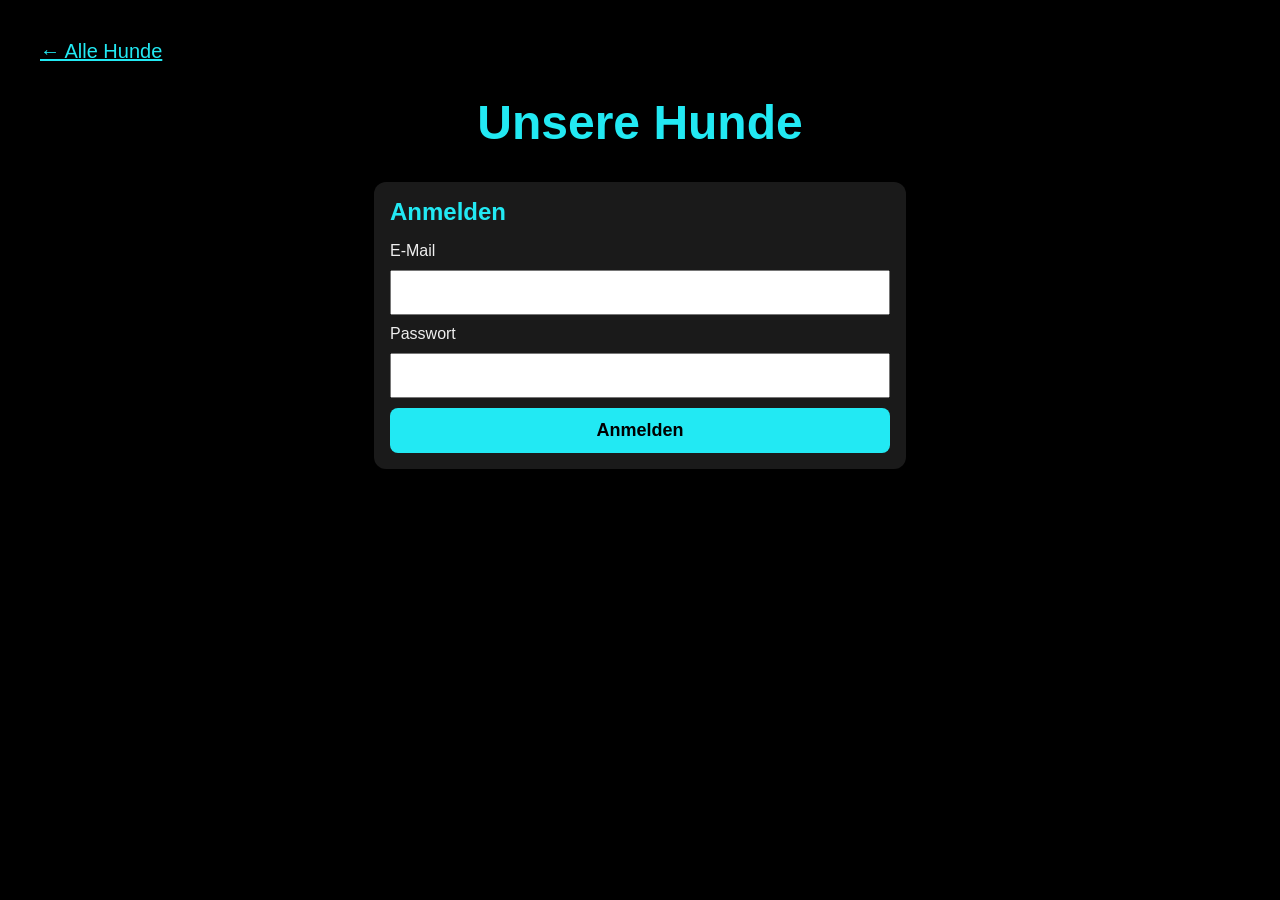
==== anmelden.html @ 5a35199b "Übersicht und Posts öffentlich, Anmeldung nur zum Mitmachen - index.html ist jetzt die öffentliche H" ====
<!DOCTYPE html>
<!-- Die Anmeldung. Nur nötig, um zu posten, zu kommentieren oder abzustimmen. -->
<html lang="de">
<head>
  <!-- Damit Umlaute wie ä, ö, ü richtig angezeigt werden -->
  <meta charset="UTF-8">
  <!-- Damit die Seite auch auf dem Handy gut aussieht -->
  <meta name="viewport" content="width=device-width, initial-scale=1.0">
  <!-- Dieser Titel steht oben im Browser-Tab -->
  <title>Unsere Hunde – Anmelden</title>
  <!-- Hier holen wir unsere Stil-Datei. Bei Änderungen an style.css die Zahl erhöhen (v=11, v=12 ...) -->
  <link rel="stylesheet" href="style.css?v=10">

  <!-- Damit man die Seite als App installieren kann (PWA) -->
  <link rel="manifest" href="manifest.json?v=2">
  <meta name="theme-color" content="#000000">
  <link rel="apple-touch-icon" href="icons/apple-touch-icon.png">
  <meta name="mobile-web-app-capable" content="yes">
  <meta name="apple-mobile-web-app-capable" content="yes">
  <meta name="apple-mobile-web-app-status-bar-style" content="black">
  <meta name="apple-mobile-web-app-title" content="Unsere Hunde">
  <script src="app.js?v=1"></script>

  <!-- Verbindung zur Datenbank -->
  <script src="lib/supabase-2.45.4.js"></script>
  <script src="db.js?v=2"></script>
</head>
<body>
  <div class="kopfzeile">
    <a href="index.html">← Alle Hunde</a>
  </div>

  <h1>Unsere Hunde</h1>

  <!-- Schritt 1: Mit E-Mail und Passwort anmelden -->
  <!-- Konten gibt es nur, wenn der Admin sie in Supabase angelegt hat. -->
  <form class="formular-kasten" id="anmelde-formular" hidden>
    <h2>Anmelden</h2>
    <label for="email">E-Mail</label>
    <input type="email" id="email" autocomplete="username" required>
    <label for="passwort">Passwort</label>
    <input type="password" id="passwort" autocomplete="current-password" required>
    <button type="submit" id="anmelde-knopf">Anmelden</button>
  </form>

  <!-- Schritt 2 (nur beim ersten Mal): Namen wählen, der bei Kommentaren steht -->
  <form class="formular-kasten" id="name-formular" hidden>
    <h2>Wie heisst du?</h2>
    <label for="name">Dieser Name steht bei deinen Kommentaren.</label>
    <input type="text" id="name" placeholder="Dein Name" required>
    <button type="submit">Los!</button>
  </form>

  <script>
    const anmeldeFormular = document.getElementById("anmelde-formular");
    const nameFormular = document.getElementById("name-formular");

    // Wohin nach dem Anmelden? Zurück zur Seite, von der man kam (sonst Übersicht).
    // Nur Seiten von uns erlauben, z.B. "profil.html?hund=..."
    let zurueck = new URLSearchParams(window.location.search).get("zurueck") || "";
    if (!/^[a-z-]+\.html(\?[\w=&-]*)?$/.test(zurueck) || zurueck.startsWith("anmelden.html")) {
      zurueck = "index.html";
    }

    // Wie geht es weiter, wenn man angemeldet ist?
    // Hat man schon einen Namen → Übersicht. Sonst → Namen wählen.
    async function weiter(benutzerId) {
      const { data: ich, error } = await db.from("benutzer").select("name").eq("id", benutzerId).maybeSingle();
      if (error) {
        fehler("Die Daten konnten nicht geladen werden.", error);
        return;
      }
      if (ich) {
        window.location.replace(zurueck);
      } else {
        anmeldeFormular.hidden = true;
        nameFormular.hidden = false;
        document.getElementById("name").focus();
      }
    }

    // Beim Öffnen: Ist man schon angemeldet?
    db.auth.getSession().then(function (antwort) {
      const session = antwort.data.session;
      if (session) {
        weiter(session.user.id);
      } else {
        anmeldeFormular.hidden = false;
      }
    });

    // Schritt 1: Anmelden
    anmeldeFormular.addEventListener("submit", async function (event) {
      event.preventDefault(); // Seite nicht neu laden
      const knopf = document.getElementById("anmelde-knopf");
      knopf.disabled = true;
      knopf.textContent = "Einen Moment ...";

      const { data, error } = await db.auth.signInWithPassword({
        email: document.getElementById("email").value.trim(),
        password: document.getElementById("passwort").value,
      });

      knopf.disabled = false;
      knopf.textContent = "Anmelden";
      if (error) {
        alert("E-Mail oder Passwort stimmt nicht.");
        return;
      }
      weiter(data.user.id);
    });

    // Schritt 2: Namen speichern
    nameFormular.addEventListener("submit", async function (event) {
      event.preventDefault();
      const name = document.getElementById("name").value.trim();
      if (name === "") return;

      const { error } = await db.from("benutzer").insert({ name: name });
      if (error) {
        fehler("Der Name konnte nicht gespeichert werden.", error);
        return;
      }
      window.location.replace(zurueck);
    });
  </script>
</body>
</html>
---- style.css ----
/* Das ist unsere Stil-Datei (CSS). Hier bestimmen wir, wie die Seite aussieht. */

/* "body" ist die ganze Seite */
body {
  /* Hintergrundfarbe der Seite */
  background-color: #000000;
  /* Farbe vom Text (hell, damit man ihn auf dem schwarzen Hintergrund lesen kann) */
  color: #eeeeee;
  /* Schriftart */
  font-family: Arial, Helvetica, sans-serif;
  /* Abstand zum Rand */
  margin: 40px;
}

/* "h1" ist die grosse Überschrift */
h1 {
  /* Farbe der Überschrift */
  color: #22e9f3;
  /* Grösse der Schrift */
  font-size: 48px;
  /* Text in die Mitte setzen */
  text-align: center;
}

/* Der Bereich mit dem Eingabefeld und dem Knopf */
.name-eingabe {
  /* In die Mitte setzen */
  text-align: center;
  /* Abstand nach oben */
  margin-top: 40px;
}

/* Das Eingabefeld und der Knopf */
.name-eingabe input,
.name-eingabe button {
  /* Grösse der Schrift */
  font-size: 24px;
  /* Abstand innen */
  padding: 10px;
}

/* ===== Profil-Liste ===== */

/* Die ganze Liste */
.profile {
  /* Keine Aufzählungspunkte */
  list-style: none;
  padding: 0;
  /* Nicht breiter als 500px und in der Mitte */
  max-width: 500px;
  margin: 0 auto;
}

/* Ein einzelnes Profil */
.profil {
  /* Abstand zum nächsten Profil */
  margin-bottom: 20px;
  /* Kasten um das Profil */
  background-color: #1a1a1a;
  border-radius: 12px;
}

/* Der Link im Profil (darauf klickt man, um das Profil zu öffnen) */
.profil a {
  /* Bild und Name nebeneinander */
  display: flex;
  align-items: center;
  /* Abstand zwischen Bild und Name */
  gap: 20px;
  padding: 12px;
  /* Keine Unterstreichung wie bei normalen Links */
  text-decoration: none;
}

/* Wenn man mit der Maus über ein Profil fährt, wird es etwas heller */
.profil:hover {
  background-color: #2a2a2a;
}

/* Das Profilbild */
.profil img {
  /* Grösse vom Bild */
  width: 80px;
  height: 80px;
  /* Bild füllt den Kreis aus, ohne verzerrt zu werden */
  object-fit: cover;
  /* Rundes Bild */
  border-radius: 50%;
  /* Rahmen um das Bild */
  border: 3px solid #22e9f3;
  /* Das Bild nie zusammendrücken, auch wenn der Platz knapp ist */
  flex-shrink: 0;
}

/* Der Name vom Hund */
.hundename {
  color: #ffffff;
  font-size: 28px;
  font-weight: bold;
}

/* ===== Handy ===== */
/* Diese Regeln gelten nur, wenn der Bildschirm schmaler als 600px ist */
@media (max-width: 600px) {
  body {
    /* Weniger Rand, damit mehr Platz für die Profile bleibt */
    margin: 16px;
  }

  h1 {
    font-size: 32px;
  }

  .profil img {
    width: 64px;
    height: 64px;
  }

  .hundename {
    font-size: 22px;
  }
}

/* ===== Kopfzeile auf der Übersicht ===== */
/* "Hallo Name" links, "Abmelden" rechts */
.kopfzeile {
  display: flex;
  justify-content: space-between;
  align-items: center;
  font-size: 20px;
}

/* Der Abmelden-Link */
.kopfzeile a {
  color: #22e9f3;
}

/* ===== Profilseite von einem Hund ===== */

/* Profilbild und Name oben */
.profil-kopf {
  display: flex;
  align-items: center;
  justify-content: center;
  gap: 20px;
}

.profil-kopf img {
  width: 100px;
  height: 100px;
  object-fit: cover;
  border-radius: 50%;
  border: 3px solid #22e9f3;
  flex-shrink: 0;
}

/* Ein Post: Bild, Beschreibung, Kommentare */
.post {
  max-width: 500px;
  margin: 0 auto 40px auto;
  background-color: #1a1a1a;
  border-radius: 12px;
  /* Ecken vom Bild auch abrunden */
  overflow: hidden;
}

/* Das Bild im Post: so breit wie der Kasten */
.post img {
  width: 100%;
  /* Alle Bilder gleich hoch, nichts wird verzerrt */
  aspect-ratio: 1 / 1;
  object-fit: cover;
  display: block;
}

/* Beschreibung unter dem Bild */
.beschreibung {
  font-size: 20px;
  margin: 12px 12px 4px 12px;
}

/* Das Datum, klein und grau */
.datum {
  color: #888888;
  font-size: 14px;
  margin: 0 12px 12px 12px;
}

/* Die Kommentar-Liste */
.kommentare {
  list-style: none;
  padding: 0 12px;
  margin: 0;
}

.kommentare li {
  padding: 6px 0;
  border-top: 1px solid #333333;
}

/* Der Name vor dem Kommentar */
.kommentare strong {
  color: #22e9f3;
}

/* Eingabefeld und Knopf für neue Kommentare */
.kommentar-eingabe {
  display: flex;
  gap: 8px;
  padding: 12px;
}

.kommentar-eingabe input {
  /* Das Feld nimmt den ganzen restlichen Platz */
  flex: 1;
  min-width: 0;
  font-size: 16px;
  padding: 8px;
}

.kommentar-eingabe button {
  font-size: 16px;
  padding: 8px 12px;
}

/* ===== Daumen hoch / runter ===== */
.daumen {
  display: flex;
  gap: 8px;
  padding: 0 12px 12px 12px;
}

.daumen button {
  font-size: 18px;
  padding: 6px 14px;
  background-color: #2a2a2a;
  color: #eeeeee;
  border: 2px solid #444444;
  border-radius: 20px;
  cursor: pointer;
}

/* Der Daumen, den man selbst gewählt hat, leuchtet */
.daumen button.gewaehlt {
  border-color: #22e9f3;
  background-color: #0d3b3d;
}

/* Wenn man selbst ein Herz gegeben hat, leuchtet es rot */
.daumen button.herz.gewaehlt {
  border-color: #ff4d6d;
  background-color: #3d0d16;
}

/* ===== Mein Profil ===== */

/* Was "hidden" ist, soll wirklich unsichtbar sein */
[hidden] {
  display: none !important;
}

/* Ein Kasten mit Formular (Profil bearbeiten, Foto posten) */
.formular-kasten {
  max-width: 500px;
  margin: 0 auto 30px auto;
  background-color: #1a1a1a;
  border-radius: 12px;
  padding: 16px;
  /* Alles untereinander */
  display: flex;
  flex-direction: column;
  gap: 10px;
}

.formular-kasten h2 {
  color: #22e9f3;
  margin: 0 0 6px 0;
}

.formular-kasten input[type="text"],
.formular-kasten input[type="email"],
.formular-kasten input[type="password"] {
  font-size: 18px;
  padding: 10px;
}

/* Knopf gesperrt, z.B. während dem Hochladen */
.formular-kasten button:disabled {
  opacity: 0.6;
  cursor: wait;
}

.formular-kasten button {
  font-size: 18px;
  padding: 12px;
  background-color: #22e9f3;
  color: #000000;
  border: none;
  border-radius: 8px;
  font-weight: bold;
  cursor: pointer;
}

/* Bild antippen, um eine Datei auszuwählen */
.bild-waehlen {
  display: flex;
  flex-direction: column;
  align-items: center;
  gap: 6px;
  cursor: pointer;
  color: #22e9f3;
}

/* Profilbild im Formular: rund */
.bild-waehlen img {
  width: 100px;
  height: 100px;
  object-fit: cover;
  border-radius: 50%;
  border: 3px solid #22e9f3;
}

/* Grosses Feld zum Foto auswählen */
.foto-waehlen {
  border: 2px dashed #444444;
  border-radius: 12px;
  padding: 20px;
  font-size: 20px;
}

/* Vorschau vom Foto: quadratisch wie im Profil */
.foto-waehlen img {
  width: 100%;
  height: auto;
  aspect-ratio: 1 / 1;
  border-radius: 8px;
  border: none;
}

/* Kleiner grauer Hinweistext */
.hinweis {
  color: #888888;
  text-align: center;
  font-size: 14px;
}

/* Der eigene Hund in der Übersicht hat einen türkisen Rahmen */
.mein-profil {
  border: 2px solid #22e9f3;
}

/* "Anmelden, um zu kommentieren" unter einem Post */
.kommentar-eingabe a {
  color: #22e9f3;
}
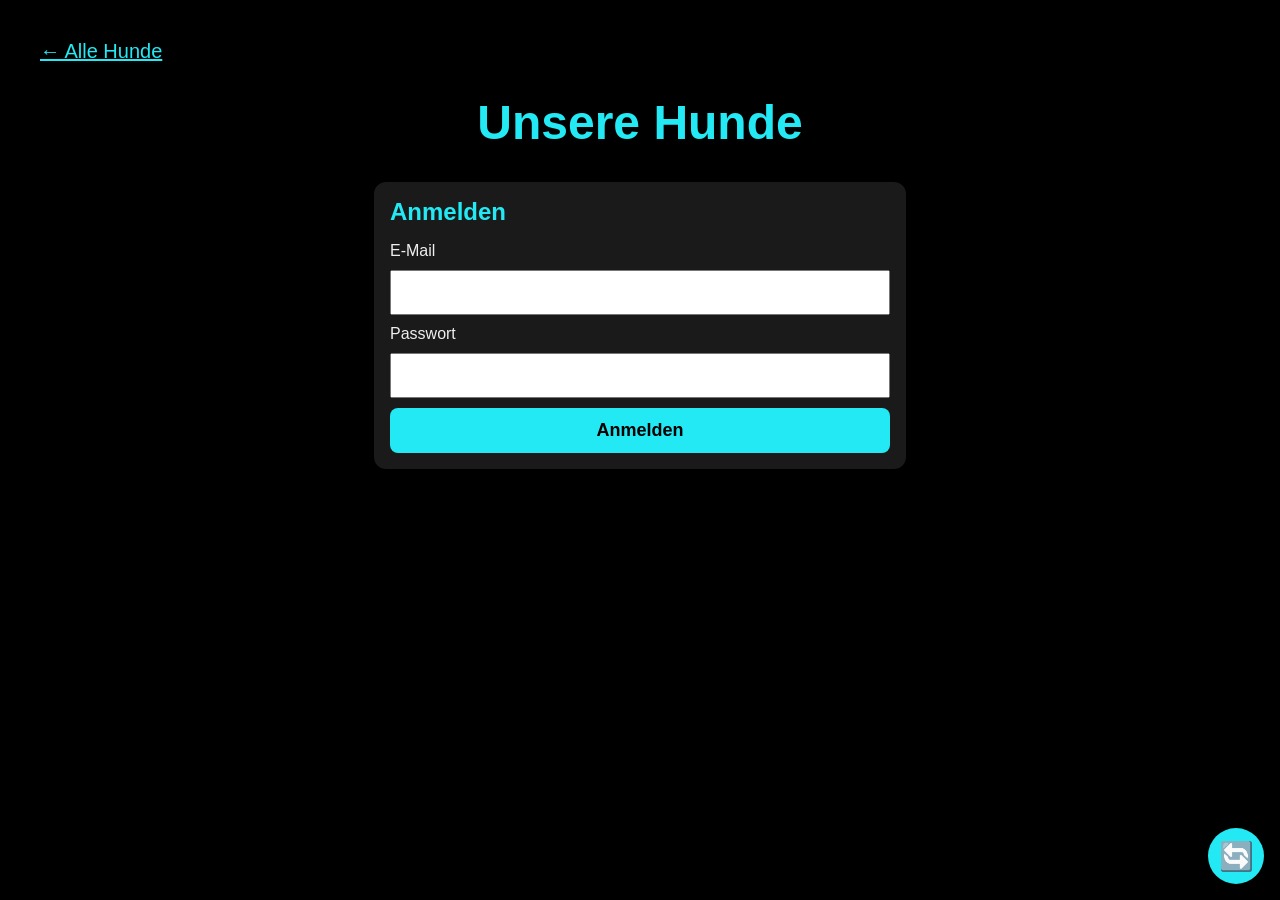
==== commit bf205bb5: "Knopf zum Neu-Laden auf jeder Seite Co-Authored-By: Claude Opus 5.5 <noreply@anthropic.com>" ====
--- a/anmelden.html
+++ b/anmelden.html
@@ -9,7 +9,7 @@
   <!-- Dieser Titel steht oben im Browser-Tab -->
   <title>Unsere Hunde – Anmelden</title>
   <!-- Hier holen wir unsere Stil-Datei. Bei Änderungen an style.css die Zahl erhöhen (v=11, v=12 ...) -->
-  <link rel="stylesheet" href="style.css?v=10">
+  <link rel="stylesheet" href="style.css?v=12">
 
   <!-- Damit man die Seite als App installieren kann (PWA) -->
   <link rel="manifest" href="manifest.json?v=2">
@@ -19,7 +19,7 @@
   <meta name="apple-mobile-web-app-capable" content="yes">
   <meta name="apple-mobile-web-app-status-bar-style" content="black">
   <meta name="apple-mobile-web-app-title" content="Unsere Hunde">
-  <script src="app.js?v=1"></script>
+  <script src="app.js?v=2"></script>
 
   <!-- Verbindung zur Datenbank -->
   <script src="lib/supabase-2.45.4.js"></script>
--- a/style.css
+++ b/style.css
@@ -58,6 +58,9 @@
   /* Kasten um das Profil */
   background-color: #1a1a1a;
   border-radius: 12px;
+  /* Link (Bild + Name) und "Abonnieren"-Knopf nebeneinander */
+  display: flex;
+  align-items: center;
 }
 
 /* Der Link im Profil (darauf klickt man, um das Profil zu öffnen) */
@@ -70,6 +73,8 @@
   padding: 12px;
   /* Keine Unterstreichung wie bei normalen Links */
   text-decoration: none;
+  /* Den ganzen Platz nehmen, der Knopf kommt ganz nach rechts */
+  flex: 1;
 }
 
 /* Wenn man mit der Maus über ein Profil fährt, wird es etwas heller */
@@ -353,3 +358,56 @@
 .kommentar-eingabe a {
   color: #22e9f3;
 }
+
+/* ===== Abonnieren ===== */
+
+/* Der Knopf "Abonnieren" rechts neben dem Namen */
+.abo-knopf {
+  margin-right: 12px;
+  padding: 8px 12px;
+  font-size: 16px;
+  color: #000000;
+  background-color: #22e9f3;
+  border: 2px solid #22e9f3;
+  border-radius: 20px;
+  cursor: pointer;
+  /* Den Text nicht auf zwei Zeilen umbrechen */
+  white-space: nowrap;
+}
+
+/* Schon abonniert: nur noch ein Rahmen */
+.abo-knopf.gewaehlt {
+  color: #22e9f3;
+  background-color: transparent;
+}
+
+/* Die Meldung "🔔 Bello hat ein neues Foto gepostet" oben auf der Startseite */
+.neuigkeit {
+  display: block;
+  max-width: 476px;
+  margin: 0 auto 12px auto;
+  padding: 12px;
+  color: #000000;
+  background-color: #22e9f3;
+  border-radius: 12px;
+  font-weight: bold;
+  text-decoration: none;
+}
+
+/* ===== Neu-laden-Knopf ===== */
+/* Der runde Knopf 🔄 unten rechts. Er bleibt beim Scrollen immer am gleichen Ort. */
+.neu-laden-knopf {
+  position: fixed;
+  right: 16px;
+  /* Auf dem iPhone nicht hinter dem Balken ganz unten verstecken */
+  bottom: calc(16px + env(safe-area-inset-bottom));
+  width: 56px;
+  height: 56px;
+  font-size: 28px;
+  border: none;
+  border-radius: 50%;
+  background-color: #22e9f3;
+  cursor: pointer;
+  /* Ein Schatten, damit man ihn auch über Bildern gut sieht */
+  box-shadow: 0 2px 8px rgba(0, 0, 0, 0.6);
+}
